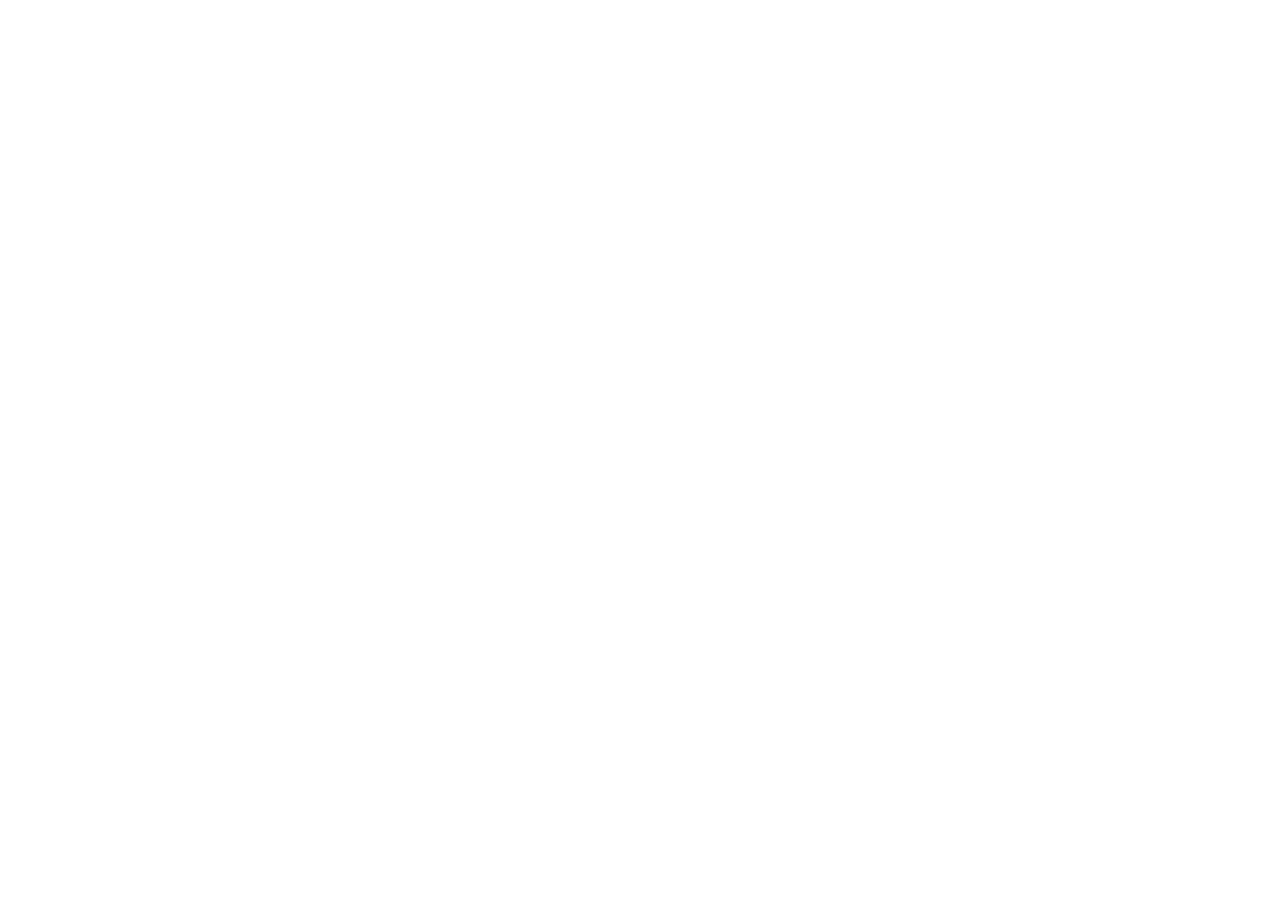
==== index.html @ 311f3cd0 "att" ====
<!DOCTYPE html>
<html lang="pt-br">
<head>
    <meta charset="UTF-8">
    <meta name="viewport" content="width=device-width, initial-scale=1.0">
    <link rel="shortcut icon" href="favicon.ico" type="image/x-icon">
    <title>Projetos Redes Sociais</title>
</head>
<body>
    
    
</body>
</html>
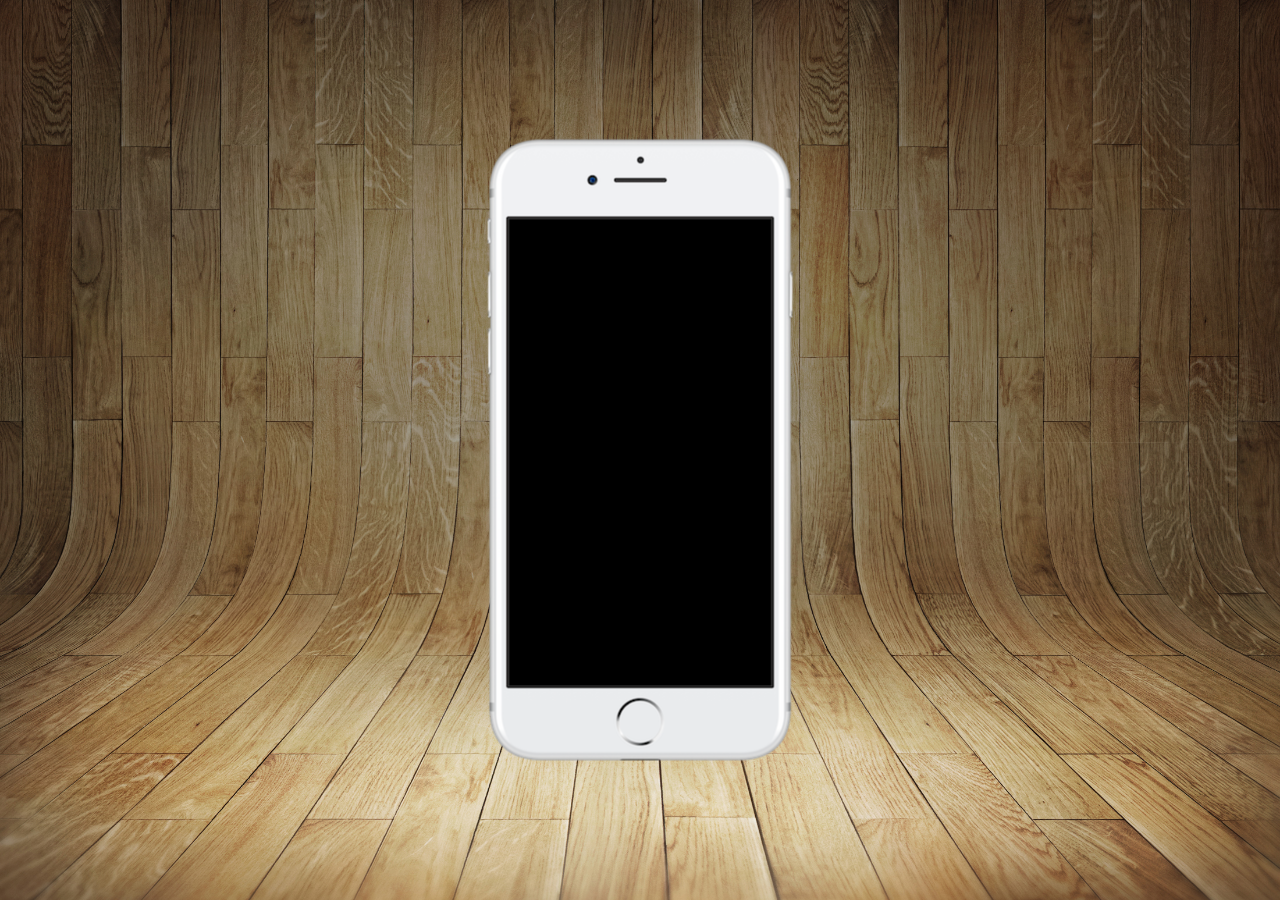
==== commit c2efd2d7: "att" ====
--- a/index.html
+++ b/index.html
@@ -4,10 +4,21 @@
     <meta charset="UTF-8">
     <meta name="viewport" content="width=device-width, initial-scale=1.0">
     <link rel="shortcut icon" href="favicon.ico" type="image/x-icon">
+    <link rel="stylesheet" href="estilos/style.css">
     <title>Projetos Redes Sociais</title>
 </head>
 <body>
     
+    <main>
+        <section id="telefone">
+
+        </section>
+        
+        <section id="redes-sociais">
+
+        </section>
+    </main>
+    
     
 </body>
 </html>--- a/estilos/style.css
+++ b/estilos/style.css
@@ -0,0 +1,36 @@
+@charset "UTF-8";
+
+* {
+    margin: 0px;
+    padding: 0px;
+    font-family: Arial, Helvetica, sans-serif;
+}
+
+html, body {
+    height: 100vh;
+    width: 100vw;
+    background-color: black;
+}
+
+body {
+    background: url(../imagens/fundo-madeira.jpg)
+    no-repeat top center;
+    background-size: cover;
+    background-attachment: fixed;
+}
+
+main{
+    height: 100vh;
+    position:relative
+}
+
+section#telefone {
+    position: absolute;
+    top: 50%;
+    left: 50%;
+
+    height: 627px;
+    width: 311px;
+    transform: translate(-50%, -50%);
+    background: url(../imagens/frame-iphone.png) no-repeat;
+}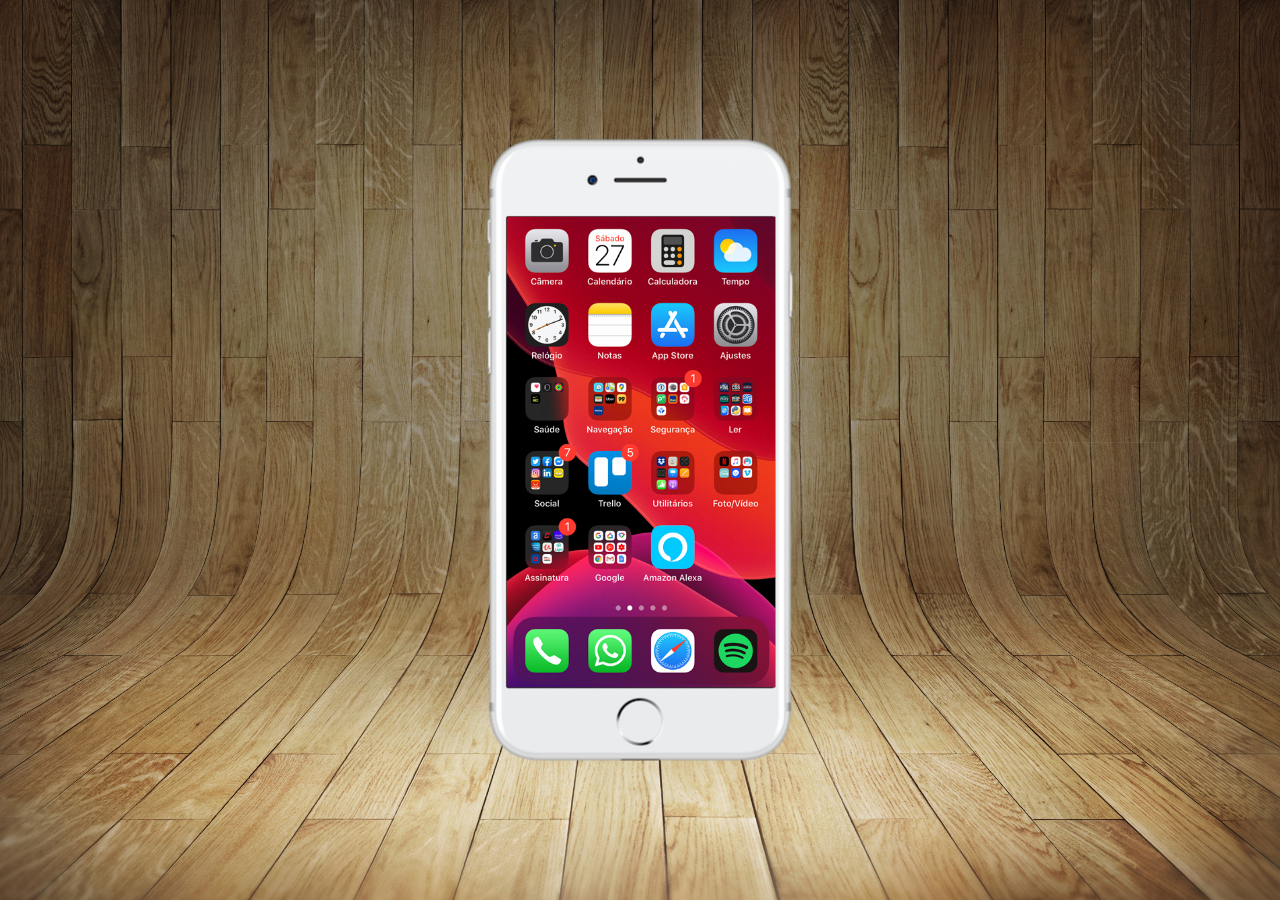
==== commit 9e32c616: "criei a tela home" ====
--- a/index.html
+++ b/index.html
@@ -11,6 +11,7 @@
     
     <main>
         <section id="telefone">
+            <iframe src="home.html" frameborder="0" name="tela" id="tela"></iframe>
 
         </section>
         
--- a/estilos/style.css
+++ b/estilos/style.css
@@ -33,4 +33,13 @@
     width: 311px;
     transform: translate(-50%, -50%);
     background: url(../imagens/frame-iphone.png) no-repeat;
+}
+
+#tela {
+    position: relative;
+    top: 80px;
+    left: 22px;
+    width: 269px;
+    height: 471px;
+
 }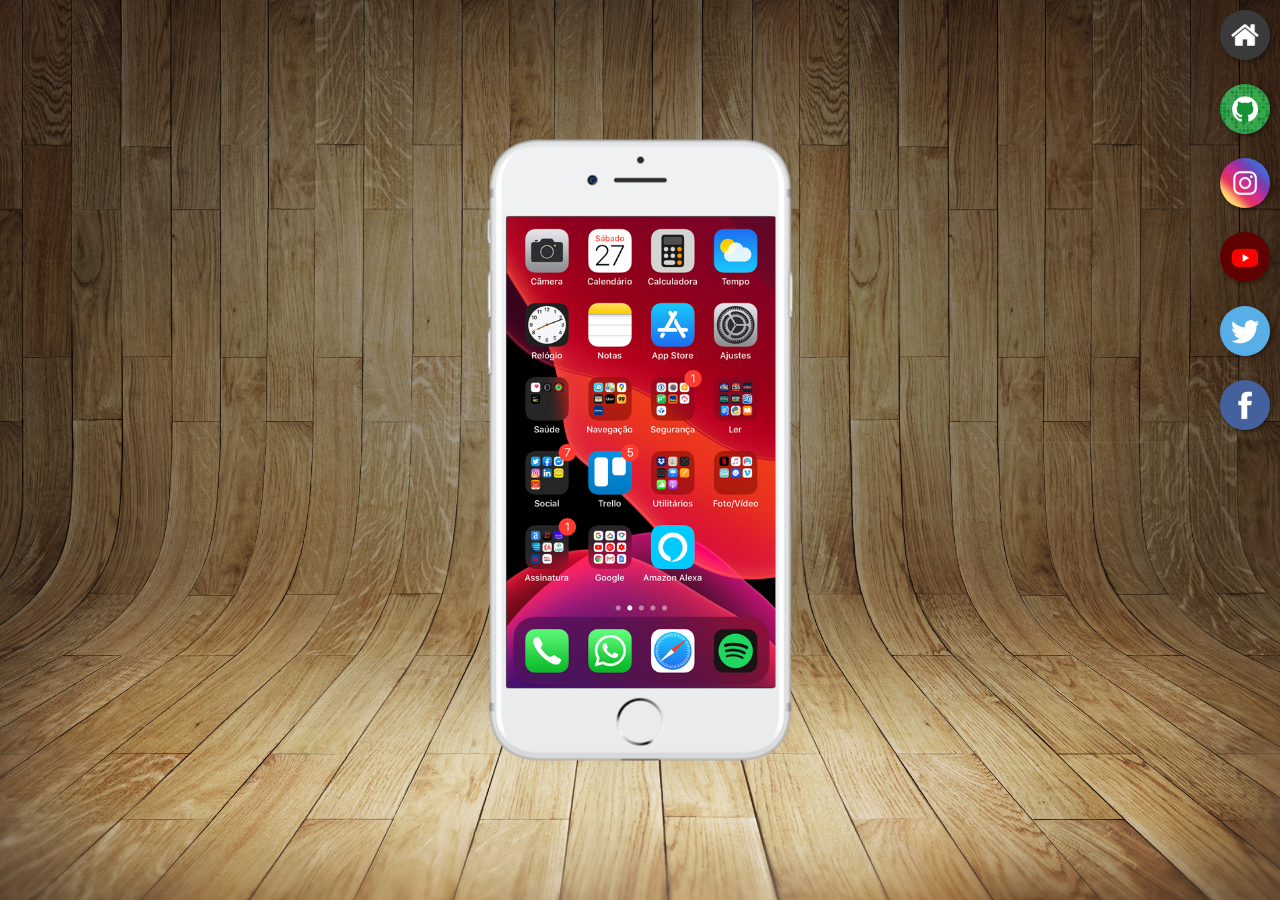
==== commit 416d2408: "att" ====
--- a/index.html
+++ b/index.html
@@ -11,11 +11,19 @@
     
     <main>
         <section id="telefone">
-            <iframe src="home.html" frameborder="0" name="tela" id="tela"></iframe>
+            <iframe src="home.html" frameborder="0" name="tela" id="tela">
+                Seu navegador não é compatível.
+            </iframe>
 
         </section>
         
         <section id="redes-sociais">
+            <a href="#" target="tela"> <img src="imagens/logo-home.jpg" alt="Home"></a><br>
+            <a href="#" target="tela"> <img src="imagens/logo-github.jpg" alt="Git hub"></a><br>
+            <a href="#" target="tela"> <img src="imagens/logo-instagram.jpg" alt="Instagram"></a><br>
+            <a href="#" target="tela"><img src="imagens/logo-youtube.jpg" alt="You tube"></a><br>
+            <a href="#" target="tela"><img src="imagens/logo-twitter.jpg" alt="Twitter"></a><br>
+            <a href="#" target="tela"> <img src="imagens/logo-facebook.jpg" alt="Facebook"></a><br>
 
         </section>
     </main>
--- a/estilos/style.css
+++ b/estilos/style.css
@@ -42,4 +42,25 @@
     width: 269px;
     height: 471px;
 
+}
+
+section#redes-sociais {
+    text-align: right;
+}
+
+section#redes-sociais img {
+    margin: 10px;
+    width: 50px;
+    border-radius: 50%;
+    box-shadow: 2px 2px 5px rgba(0, 0, 0, 0.404);
+    box-sizing: border-box;
+
+}
+
+section#redes-sociais img:hover {
+    border: 2px solid rgba(255, 255, 255, 0.603);
+    box-shadow: 5px 5px 10px rgba(0, 0, 0, 0.493);
+    transform: translate(-3px, -3px);
+    transition: transform 0.5s;
+
 }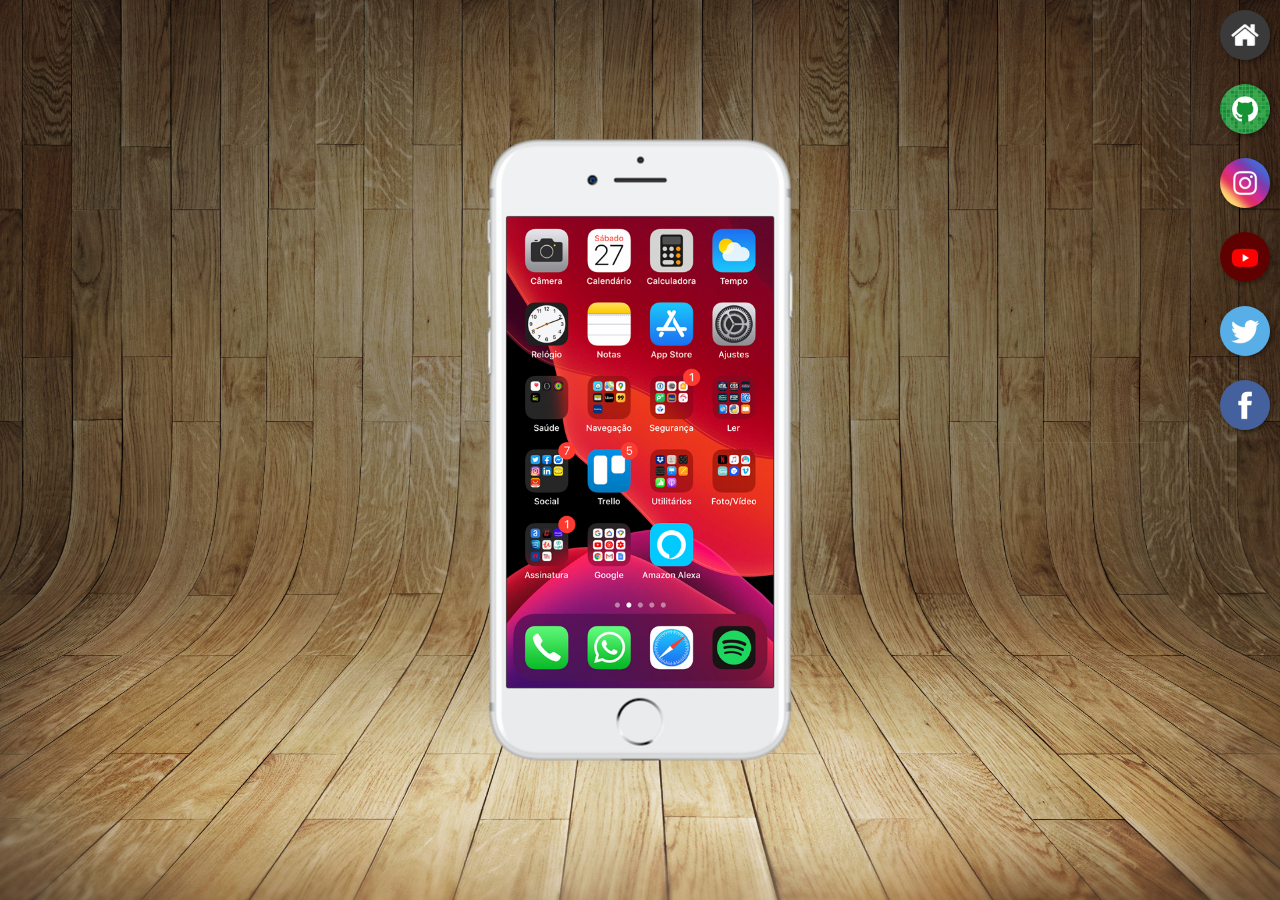
==== commit 9c6d73b9: "at" ====
--- a/index.html
+++ b/index.html
@@ -18,12 +18,12 @@
         </section>
         
         <section id="redes-sociais">
-            <a href="#" target="tela"> <img src="imagens/logo-home.jpg" alt="Home"></a><br>
-            <a href="#" target="tela"> <img src="imagens/logo-github.jpg" alt="Git hub"></a><br>
-            <a href="#" target="tela"> <img src="imagens/logo-instagram.jpg" alt="Instagram"></a><br>
-            <a href="#" target="tela"><img src="imagens/logo-youtube.jpg" alt="You tube"></a><br>
-            <a href="#" target="tela"><img src="imagens/logo-twitter.jpg" alt="Twitter"></a><br>
-            <a href="#" target="tela"> <img src="imagens/logo-facebook.jpg" alt="Facebook"></a><br>
+            <a href="home.html" target="tela"> <img src="imagens/logo-home.jpg" alt="Home"></a><br>
+            <a href="github.html" target="tela"> <img src="imagens/logo-github.jpg" alt="Git hub"></a><br>
+            <a href="instagram.html" target="tela"> <img src="imagens/logo-instagram.jpg" alt="Instagram"></a><br>
+            <a href="youtube.html" target="tela"><img src="imagens/logo-youtube.jpg" alt="You tube"></a><br>
+            <a href="twitter.html" target="tela"><img src="imagens/logo-twitter.jpg" alt="Twitter"></a><br>
+            <a href="facebook.html" target="tela"> <img src="imagens/logo-facebook.jpg" alt="Facebook"></a><br>
 
         </section>
     </main>
--- a/estilos/style.css
+++ b/estilos/style.css
@@ -39,7 +39,7 @@
     position: relative;
     top: 80px;
     left: 22px;
-    width: 269px;
+    width: 267px;
     height: 471px;
 
 }
